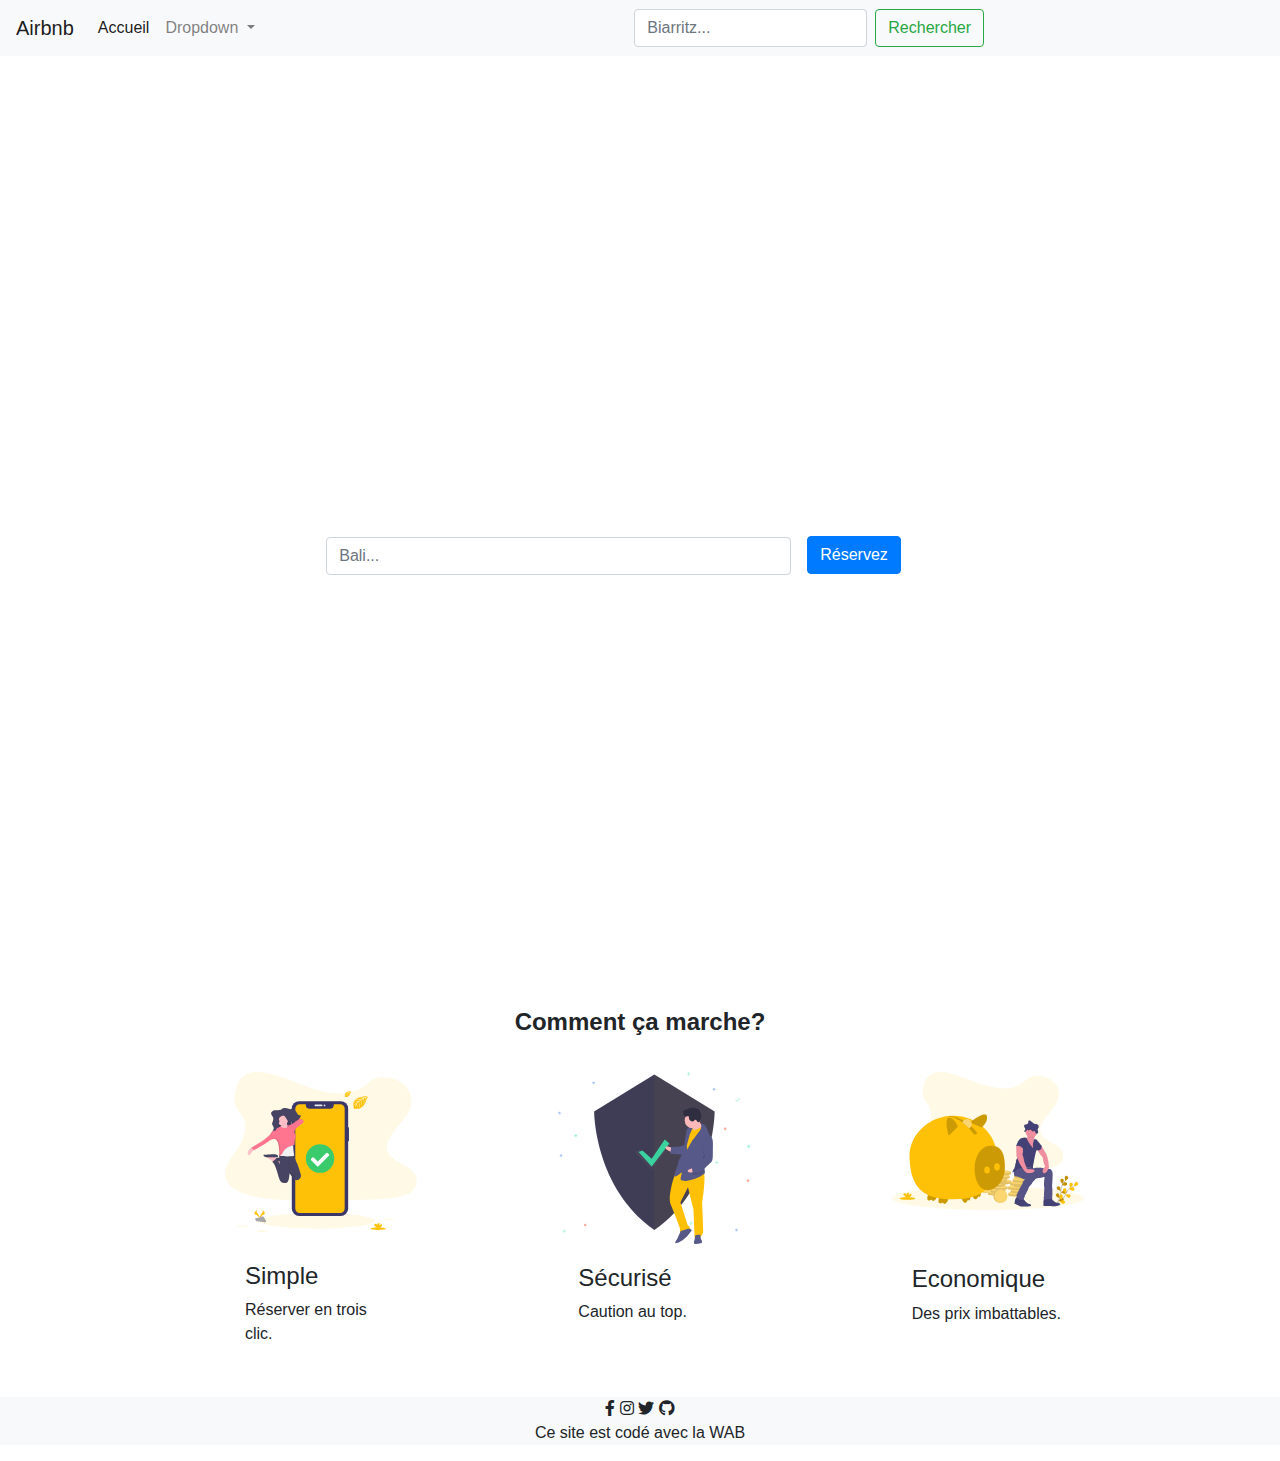
==== home.html @ af3dedf5 "first repository" ====
<!DOCTYPE html>
<html>
<head>
    <meta charset="utf-8">
    <link rel="stylesheet" type="text/css" href="css/style.css">
    <link rel="stylesheet" href="https://stackpath.bootstrapcdn.com/bootstrap/4.3.1/css/bootstrap.min.css" integrity="sha384-ggOyR0iXCbMQv3Xipma34MD+dH/1fQ784/j6cY/iJTQUOhcWr7x9JvoRxT2MZw1T" crossorigin="anonymous">
    <script src="https://code.jquery.com/jquery-3.3.1.slim.min.js" integrity="sha384-q8i/X+965DzO0rT7abK41JStQIAqVgRVzpbzo5smXKp4YfRvH+8abtTE1Pi6jizo" crossorigin="anonymous"></script>
	<script src="https://cdnjs.cloudflare.com/ajax/libs/popper.js/1.14.7/umd/popper.min.js" integrity="sha384-UO2eT0CpHqdSJQ6hJty5KVphtPhzWj9WO1clHTMGa3JDZwrnQq4sF86dIHNDz0W1" crossorigin="anonymous"></script>
	<script src="https://stackpath.bootstrapcdn.com/bootstrap/4.3.1/js/bootstrap.min.js" integrity="sha384-JjSmVgyd0p3pXB1rRibZUAYoIIy6OrQ6VrjIEaFf/nJGzIxFDsf4x0xIM+B07jRM" crossorigin="anonymous"></script>
	<link rel="stylesheet" href="css/fontawesome/css/all.css">

	<title>Home</title>
</head>
<body>
	 <div class="nav-barre sticky-top">
		  <nav class="navbar navbar-expand-lg navbar-light bg-light position-sticky">
			  <a class="navbar-brand" href="#">Airbnb</a>
			  <button class="navbar-toggler" type="button" data-toggle="collapse" data-target="#navbarSupportedContent" aria-controls="navbarSupportedContent" aria-expanded="false" aria-label="Toggle navigation">
			    <span class="navbar-toggler-icon"></span>
			  </button>

			  <div class="collapse navbar-collapse" id="navbarSupportedContent">
			    <ul class="navbar-nav mr-auto">
			      <li class="nav-item active">
			        <a class="nav-link" href="#">Accueil <span class="sr-only">(current)</span></a>
			      </li>			     
			      <li class="nav-item dropdown">
			        <a class="nav-link dropdown-toggle" href="#" id="navbarDropdown" role="button" data-toggle="dropdown" aria-haspopup="true" aria-expanded="false">
			          Dropdown
			        </a>
			        <div class="dropdown-menu" aria-labelledby="navbarDropdown">
			          <a class="dropdown-item" href="#">Action</a>
			          <a class="dropdown-item" href="#">Another action</a>
			          <div class="dropdown-divider"></div>
			          <a class="dropdown-item" href="#">Something else here</a>
			        </div>
			      </li>     
			    </ul>
			    <form class="form-inline my-2 my-lg-0">
			      <input class="form-control mr-sm-2" type="search" placeholder="Biarritz..." aria-label="Search">
			      <button class="btn btn-outline-success my-2 my-sm-0" type="submit">Rechercher</button>
			    </form>
			  </div>
			</nav>
	</div>
		<div class="banner">
			<div class="container-fluid d-flex justify-content-center align-items-center height-100">
				<div class="row">
					<div class="col-12">
					<h1>Trouvez les meilleures offres d'hébergement</h1>
					<p>Du gîte champêtre cosy à l'appartement citadin et design</p>
						<form class="form-inline">
	                               
						  <div class="form-group mb-2">
						    <label for="staticEmail2" class="sr-only">Email</label>
						    <input type="text" readonly class="form-control-plaintext" id="staticEmail2">
						  </div>
						  <div class="form-group mx-sm-3 mb-2 margin-top-10px">
						    <label for="inputPassword2" class="sr-only">Password</label>
						    <input type="password" class="form-control width-465px" id="inputPassword2" placeholder="Bali...">
						  </div>
						  <a class="btn btn-primary" href="index.html" role="button">Réservez</a>
						</form>
						</div>
					</div>
				</div>		
			</div>
		<div class="container">
			<div class="row title text-center font-size padding-top">
				<div class="col-12">
					Comment ça marche?
				</div>
			</div>	
			<div class="row padding-top padding-left">
				<div class="col-12 col-lg-4">
					<div class="card" style="width: 12rem; border: none;">
					  <img class="card-img-top" src="images/simple.svg" alt="Card image cap">
					  <div class="card-body margin-top-10px">
					    <h4 class="card-text">Simple</h4>
					    <p>Réserver en trois clic.</p>
					</div>    
					</div>	
				</div>    
				<div class="col-12 col-lg-4">
					<div class="card" style="width: 12rem; border: none;">
					  <img class="card-img-top" src="images/securite.svg" alt="Card image cap">
					 	<div class="card-body">
					    <h4 class="card-text">Sécurisé</h4>
					    <p>Caution au top.</p>
                		</div> 
					</div>				
				</div>
				<div class="col-12 col-lg-4">
					<div class="card" style="width: 12rem; border: none;">
					  <img class="card-img-top" src="images/economique.svg" alt="Card image cap">
					 	<div class="card-body margin-top-35px">
					    <h4 class="card-text">Economique</h4>
					    <p>Des prix imbattables.</p>
                		</div> 
					</div>				
				</div>
			</div>
		</div>	
		<div class="footer text-center bg-light margin-top-15px">
			<i class="fab fa-facebook-f"></i>
			<i class="fab fa-instagram"></i>
			<i class="fab fa-twitter"></i>
			<i class="fab fa-github"></i>
			<p>
				Ce site est codé avec la WAB
			</p>
		</div>
</body>
</html>
---- css/style.css ----
@import url("components/banner.css");
@import url("utilities/navbar.css");
@import url("utilities/forms.css");
@import url("utilities/height.css");
@import url("utilities/font.css");
@import url("utilities/padding.css");
@import url("utilities/margin.css");
@import url("utilities/width.css");
@import url("utilities/background.css");
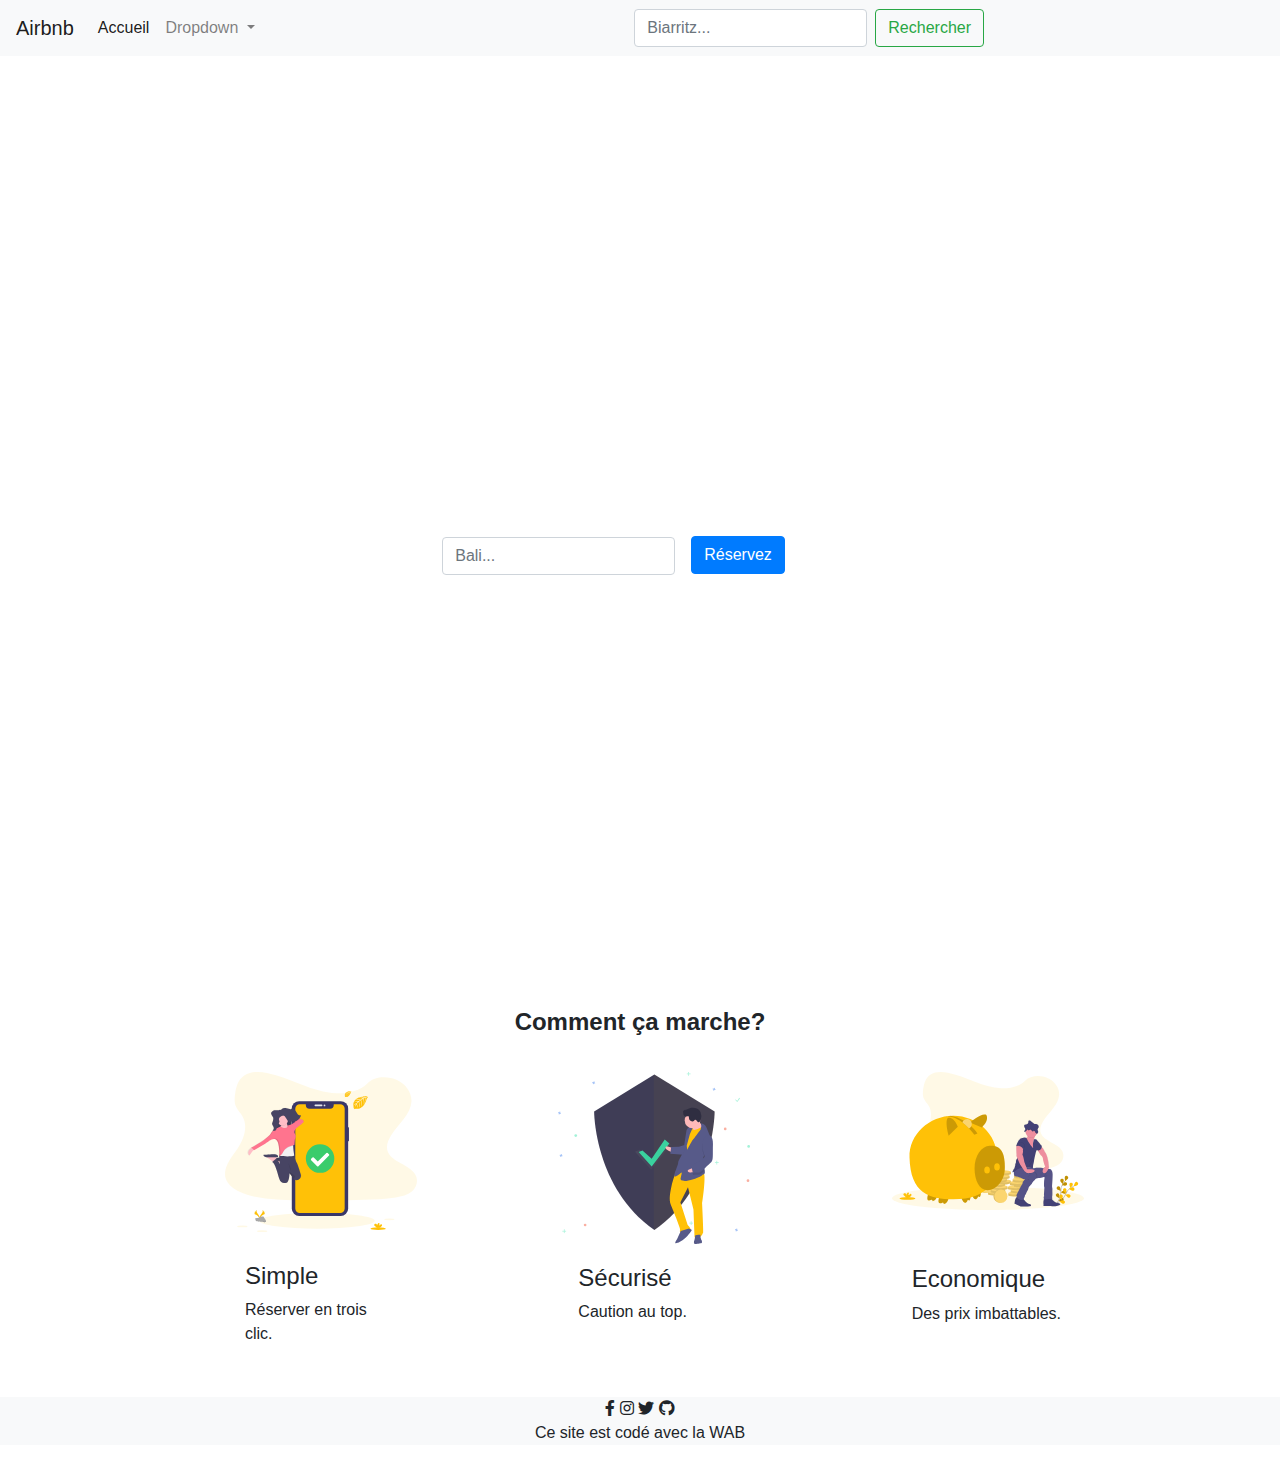
==== commit c940ba89: "margin" ====
--- a/home.html
+++ b/home.html
@@ -49,18 +49,20 @@
 					<div class="col-12">
 					<h1>Trouvez les meilleures offres d'hébergement</h1>
 					<p>Du gîte champêtre cosy à l'appartement citadin et design</p>
-						<form class="form-inline">
-	                               
-						  <div class="form-group mb-2">
-						    <label for="staticEmail2" class="sr-only">Email</label>
-						    <input type="text" readonly class="form-control-plaintext" id="staticEmail2">
-						  </div>
-						  <div class="form-group mx-sm-3 mb-2 margin-top-10px">
-						    <label for="inputPassword2" class="sr-only">Password</label>
-						    <input type="password" class="form-control width-465px" id="inputPassword2" placeholder="Bali...">
-						  </div>
-						  <a class="btn btn-primary" href="index.html" role="button">Réservez</a>
-						</form>
+					</div>
+						<div class="col-12">
+							<form class="form-inline">
+		                               
+							  <div class="form-group mb-2">
+							    <label for="staticEmail2" class="sr-only">Email</label>
+							    <input type="text" readonly class="form-control-plaintext" id="staticEmail2">
+							  </div>
+							  <div class="form-group mx-sm-3 mb-2 margin-top-10px">
+							    <label for="inputPassword2" class="sr-only">Password</label>
+							    <input type="password" class="form-control" id="inputPassword2" placeholder="Bali...">
+							  </div>
+							  <a class="btn btn-primary" href="index.html" role="button">Réservez</a>
+							</form>
 						</div>
 					</div>
 				</div>		
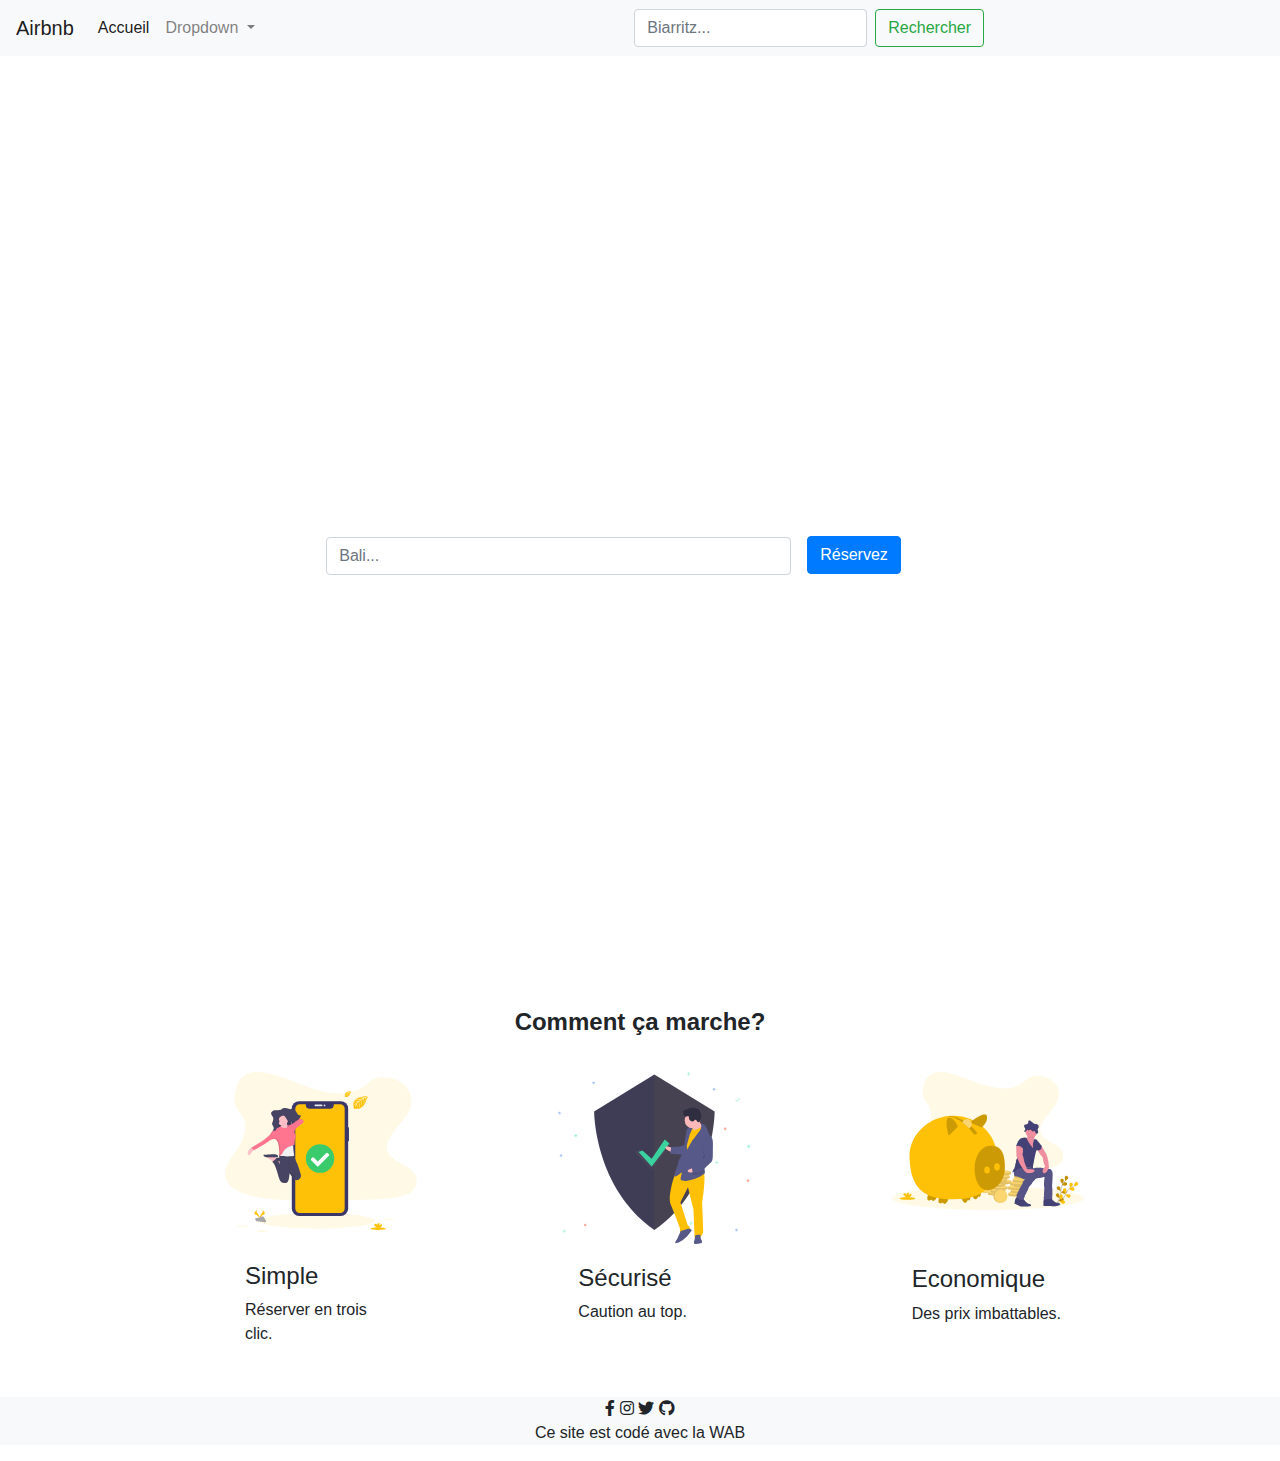
==== commit 6a92510e: "meta description" ====
--- a/home.html
+++ b/home.html
@@ -8,6 +8,16 @@
 	<script src="https://cdnjs.cloudflare.com/ajax/libs/popper.js/1.14.7/umd/popper.min.js" integrity="sha384-UO2eT0CpHqdSJQ6hJty5KVphtPhzWj9WO1clHTMGa3JDZwrnQq4sF86dIHNDz0W1" crossorigin="anonymous"></script>
 	<script src="https://stackpath.bootstrapcdn.com/bootstrap/4.3.1/js/bootstrap.min.js" integrity="sha384-JjSmVgyd0p3pXB1rRibZUAYoIIy6OrQ6VrjIEaFf/nJGzIxFDsf4x0xIM+B07jRM" crossorigin="anonymous"></script>
 	<link rel="stylesheet" href="css/fontawesome/css/all.css">
+
+	<!-- meta description -->
+	 <meta name="description" content="Airbnb location d'appartements. partez pour des vacances inoubliales et pas cher. ">
+    <meta property="title" content="Airbnb: Locations de vacances, logement, expériences et lieux" />
+  
+    <meta property="og:title" content="Airbnb: Locations de vacances, logement, expériences et lieux" />
+    <meta property="og:type" content="website" />
+    <meta property="og:url" content="https://coraliedw.github.io/Repository-1/home.html" />
+    <meta property="og:image" content="images/route.jpeg" />
+    <meta property="og:site_name" content="Airbnb" />
 
 	<title>Home</title>
 </head>
@@ -49,20 +59,18 @@
 					<div class="col-12">
 					<h1>Trouvez les meilleures offres d'hébergement</h1>
 					<p>Du gîte champêtre cosy à l'appartement citadin et design</p>
-					</div>
-						<div class="col-12">
-							<form class="form-inline">
-		                               
-							  <div class="form-group mb-2">
-							    <label for="staticEmail2" class="sr-only">Email</label>
-							    <input type="text" readonly class="form-control-plaintext" id="staticEmail2">
-							  </div>
-							  <div class="form-group mx-sm-3 mb-2 margin-top-10px">
-							    <label for="inputPassword2" class="sr-only">Password</label>
-							    <input type="password" class="form-control" id="inputPassword2" placeholder="Bali...">
-							  </div>
-							  <a class="btn btn-primary" href="index.html" role="button">Réservez</a>
-							</form>
+						<form class="form-inline">
+	                               
+						  <div class="form-group mb-2">
+						    <label for="staticEmail2" class="sr-only">Email</label>
+						    <input type="text" readonly class="form-control-plaintext" id="staticEmail2">
+						  </div>
+						  <div class="form-group mx-sm-3 mb-2 margin-top-10px">
+						    <label for="inputPassword2" class="sr-only">Password</label>
+						    <input type="password" class="form-control width-465px" id="inputPassword2" placeholder="Bali...">
+						  </div>
+						  <a class="btn btn-primary" href="index.html" role="button">Réservez</a>
+						</form>
 						</div>
 					</div>
 				</div>		
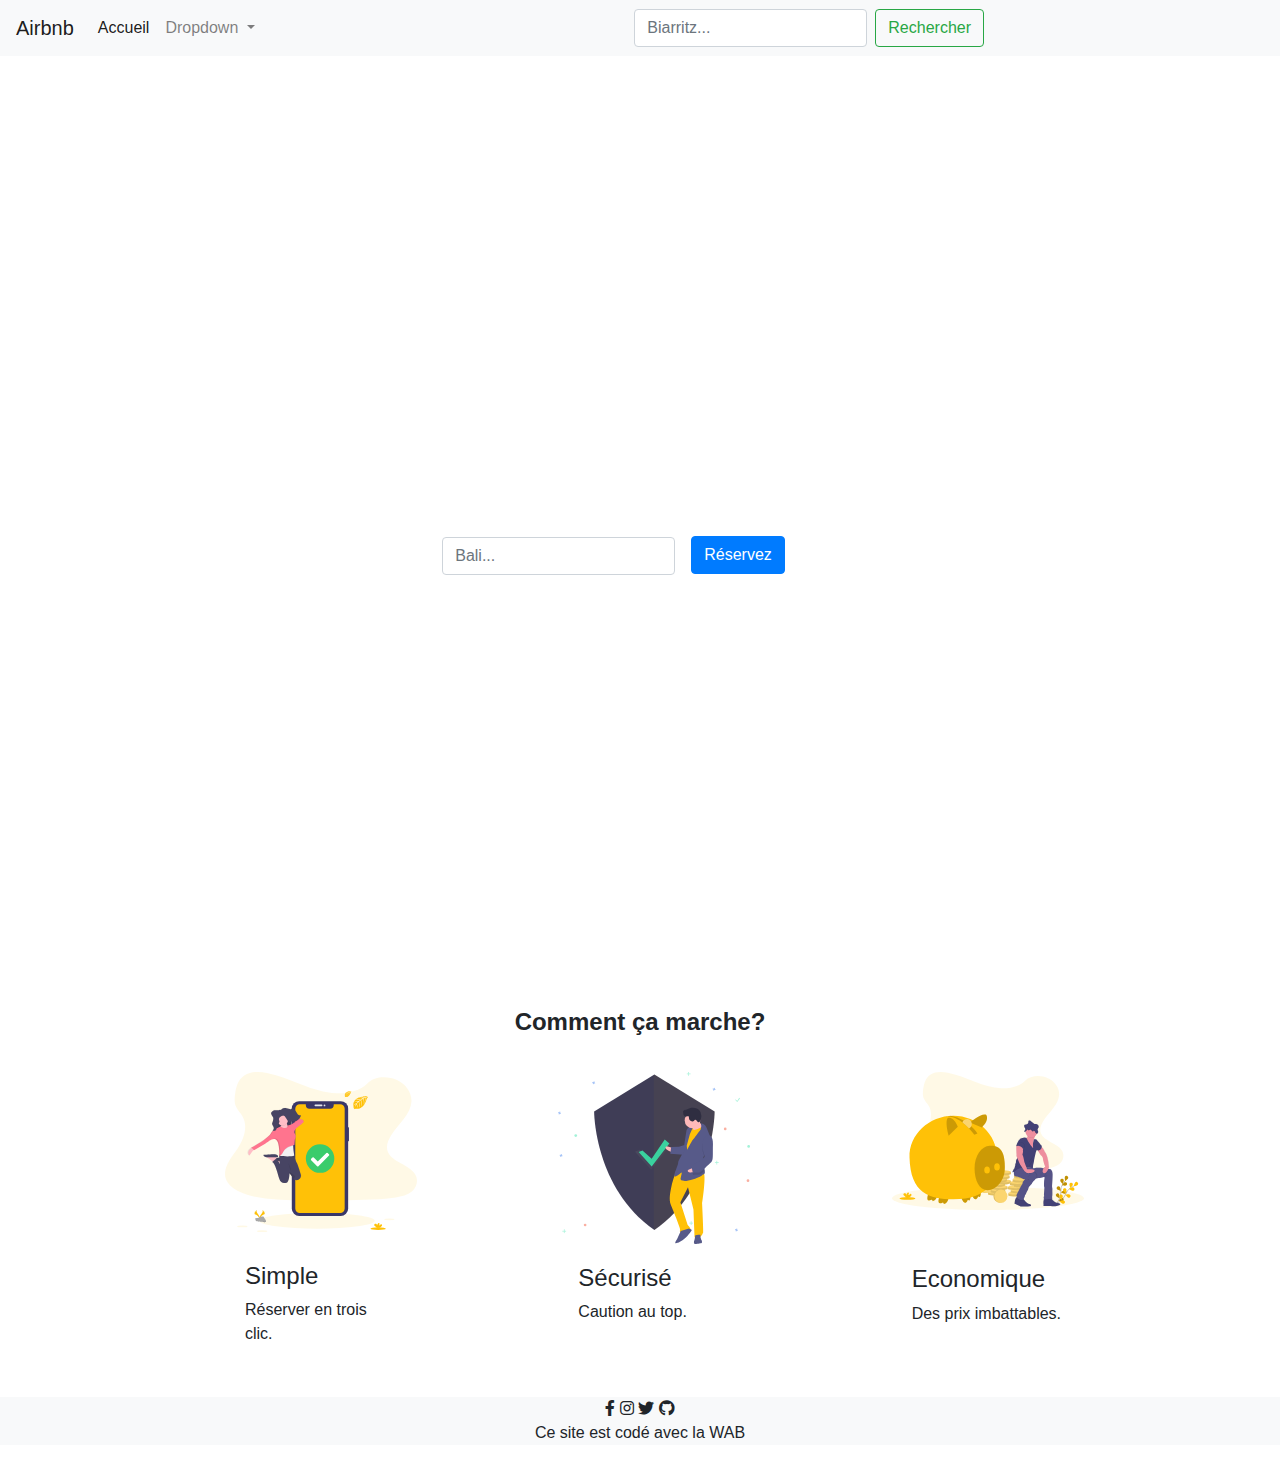
==== commit 6e6575da: "Merge pull request #3 from CoralieDW/meta" ====
--- a/home.html
+++ b/home.html
@@ -59,18 +59,20 @@
 					<div class="col-12">
 					<h1>Trouvez les meilleures offres d'hébergement</h1>
 					<p>Du gîte champêtre cosy à l'appartement citadin et design</p>
-						<form class="form-inline">
-	                               
-						  <div class="form-group mb-2">
-						    <label for="staticEmail2" class="sr-only">Email</label>
-						    <input type="text" readonly class="form-control-plaintext" id="staticEmail2">
-						  </div>
-						  <div class="form-group mx-sm-3 mb-2 margin-top-10px">
-						    <label for="inputPassword2" class="sr-only">Password</label>
-						    <input type="password" class="form-control width-465px" id="inputPassword2" placeholder="Bali...">
-						  </div>
-						  <a class="btn btn-primary" href="index.html" role="button">Réservez</a>
-						</form>
+					</div>
+						<div class="col-12">
+							<form class="form-inline">
+		                               
+							  <div class="form-group mb-2">
+							    <label for="staticEmail2" class="sr-only">Email</label>
+							    <input type="text" readonly class="form-control-plaintext" id="staticEmail2">
+							  </div>
+							  <div class="form-group mx-sm-3 mb-2 margin-top-10px">
+							    <label for="inputPassword2" class="sr-only">Password</label>
+							    <input type="password" class="form-control" id="inputPassword2" placeholder="Bali...">
+							  </div>
+							  <a class="btn btn-primary" href="index.html" role="button">Réservez</a>
+							</form>
 						</div>
 					</div>
 				</div>		
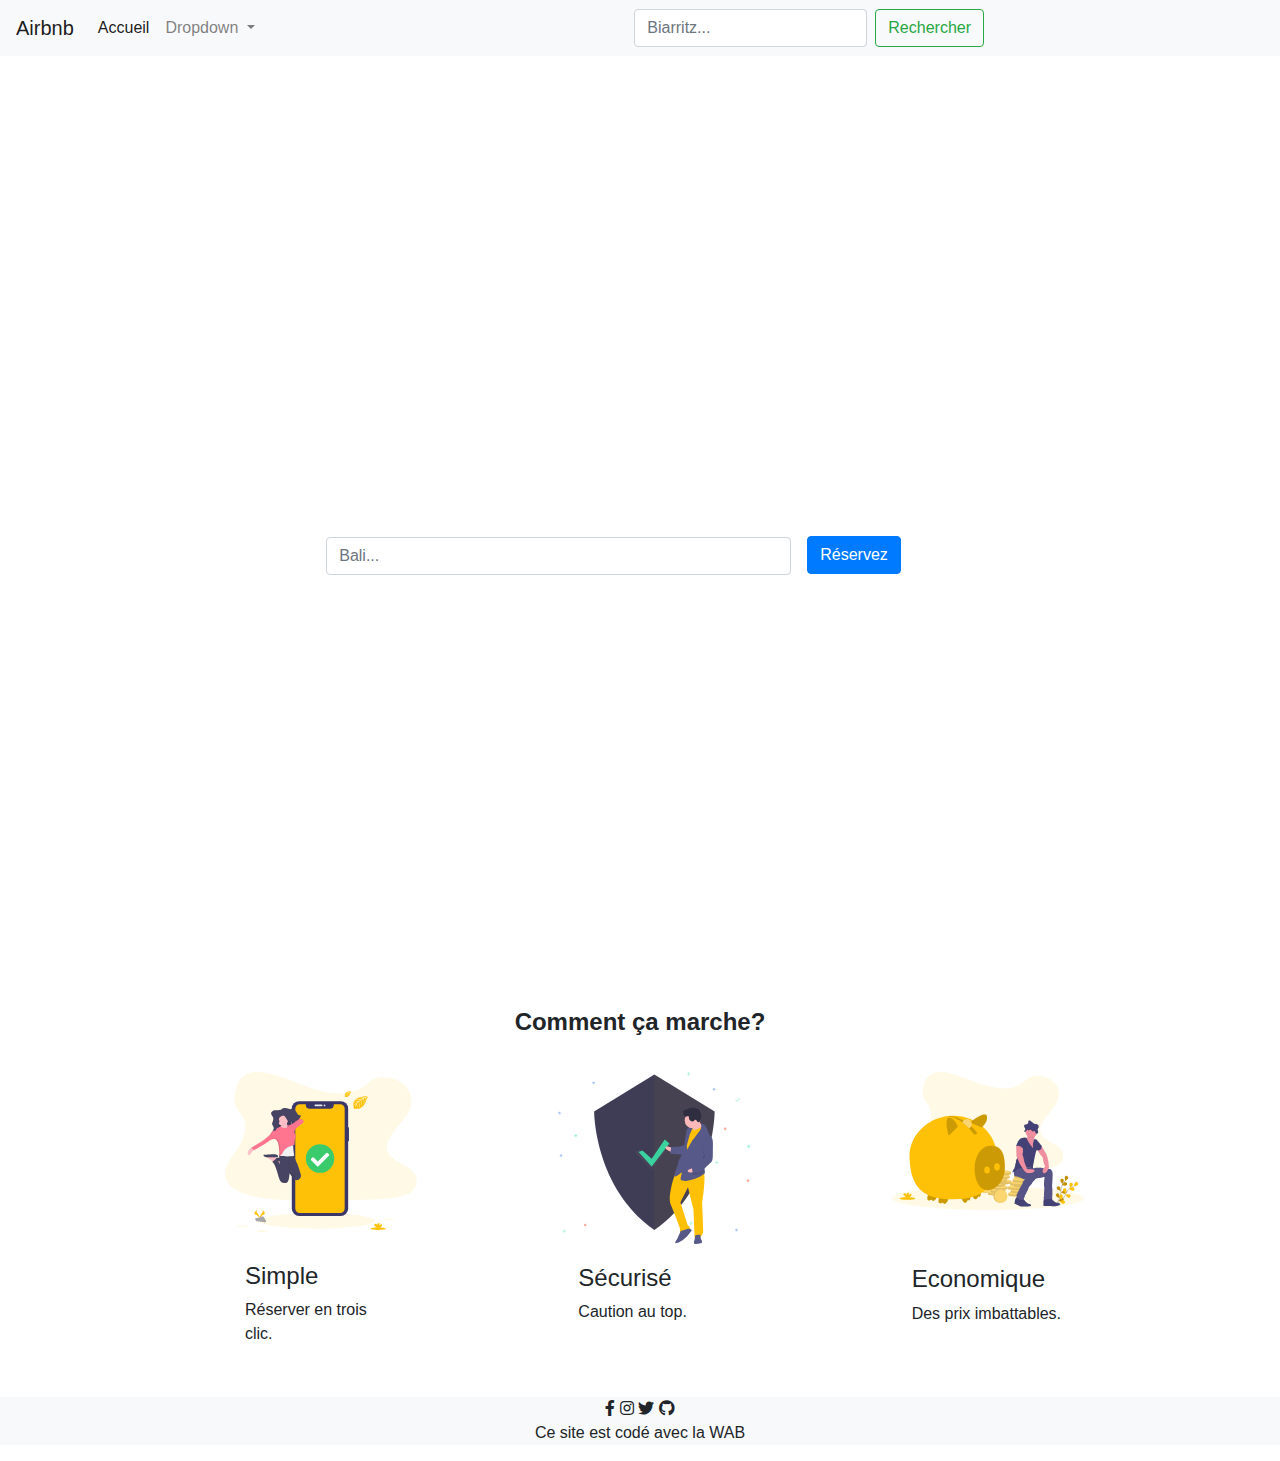
==== commit 653d8d81: "bug image" ====
--- a/home.html
+++ b/home.html
@@ -16,7 +16,7 @@
     <meta property="og:title" content="Airbnb: Locations de vacances, logement, expériences et lieux" />
     <meta property="og:type" content="website" />
     <meta property="og:url" content="https://coraliedw.github.io/Repository-1/home.html" />
-    <meta property="og:image" content="images/route.jpeg" />
+    <meta property="og:image" content="https://res.cloudinary.com/dijj1e23c/image/upload/c_scale,w_300/v1570288816/hotel-room_m8gljv.jpg" />
     <meta property="og:site_name" content="Airbnb" />
 
 	<title>Home</title>
@@ -59,20 +59,18 @@
 					<div class="col-12">
 					<h1>Trouvez les meilleures offres d'hébergement</h1>
 					<p>Du gîte champêtre cosy à l'appartement citadin et design</p>
-					</div>
-						<div class="col-12">
-							<form class="form-inline">
-		                               
-							  <div class="form-group mb-2">
-							    <label for="staticEmail2" class="sr-only">Email</label>
-							    <input type="text" readonly class="form-control-plaintext" id="staticEmail2">
-							  </div>
-							  <div class="form-group mx-sm-3 mb-2 margin-top-10px">
-							    <label for="inputPassword2" class="sr-only">Password</label>
-							    <input type="password" class="form-control" id="inputPassword2" placeholder="Bali...">
-							  </div>
-							  <a class="btn btn-primary" href="index.html" role="button">Réservez</a>
-							</form>
+						<form class="form-inline">
+	                               
+						  <div class="form-group mb-2">
+						    <label for="staticEmail2" class="sr-only">Email</label>
+						    <input type="text" readonly class="form-control-plaintext" id="staticEmail2">
+						  </div>
+						  <div class="form-group mx-sm-3 mb-2 margin-top-10px">
+						    <label for="inputPassword2" class="sr-only">Password</label>
+						    <input type="password" class="form-control width-465px" id="inputPassword2" placeholder="Bali...">
+						  </div>
+						  <a class="btn btn-primary" href="index.html" role="button">Réservez</a>
+						</form>
 						</div>
 					</div>
 				</div>		
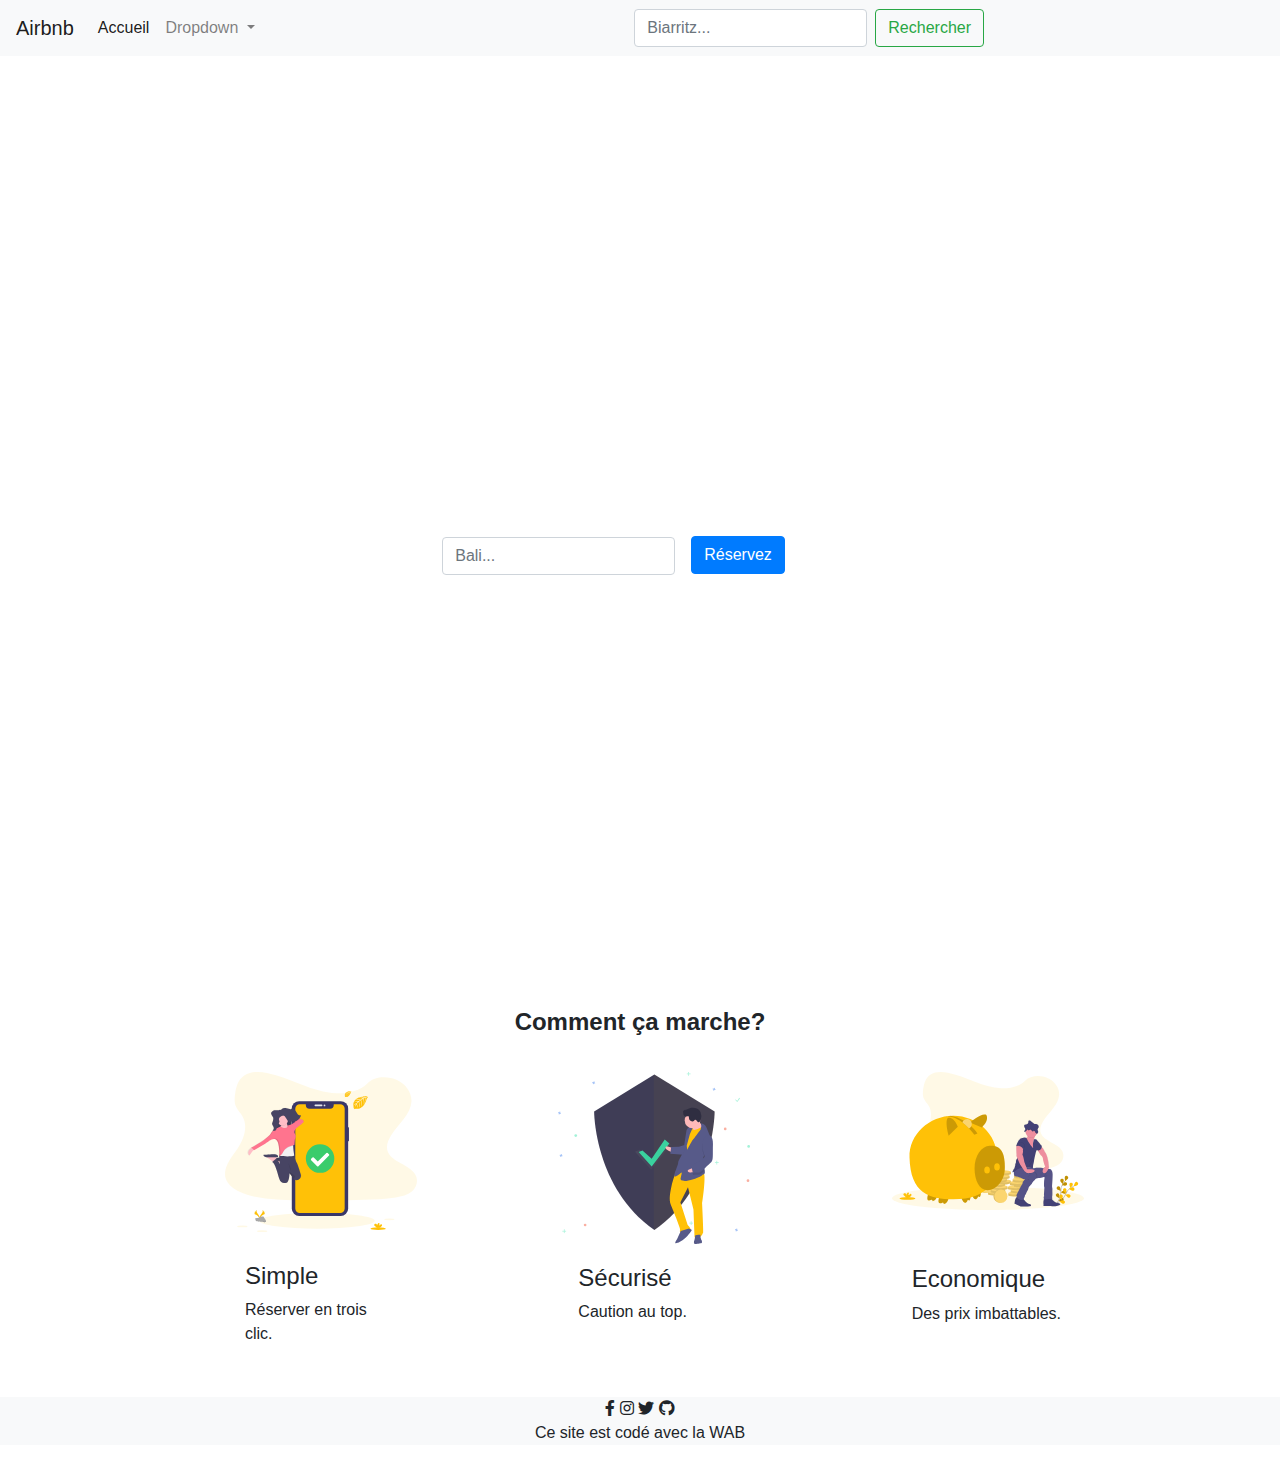
==== commit 0d47e133: "Merge pull request #4 from CoralieDW/meta" ====
--- a/home.html
+++ b/home.html
@@ -59,18 +59,20 @@
 					<div class="col-12">
 					<h1>Trouvez les meilleures offres d'hébergement</h1>
 					<p>Du gîte champêtre cosy à l'appartement citadin et design</p>
-						<form class="form-inline">
-	                               
-						  <div class="form-group mb-2">
-						    <label for="staticEmail2" class="sr-only">Email</label>
-						    <input type="text" readonly class="form-control-plaintext" id="staticEmail2">
-						  </div>
-						  <div class="form-group mx-sm-3 mb-2 margin-top-10px">
-						    <label for="inputPassword2" class="sr-only">Password</label>
-						    <input type="password" class="form-control width-465px" id="inputPassword2" placeholder="Bali...">
-						  </div>
-						  <a class="btn btn-primary" href="index.html" role="button">Réservez</a>
-						</form>
+					</div>
+						<div class="col-12">
+							<form class="form-inline">
+		                               
+							  <div class="form-group mb-2">
+							    <label for="staticEmail2" class="sr-only">Email</label>
+							    <input type="text" readonly class="form-control-plaintext" id="staticEmail2">
+							  </div>
+							  <div class="form-group mx-sm-3 mb-2 margin-top-10px">
+							    <label for="inputPassword2" class="sr-only">Password</label>
+							    <input type="password" class="form-control" id="inputPassword2" placeholder="Bali...">
+							  </div>
+							  <a class="btn btn-primary" href="index.html" role="button">Réservez</a>
+							</form>
 						</div>
 					</div>
 				</div>		
